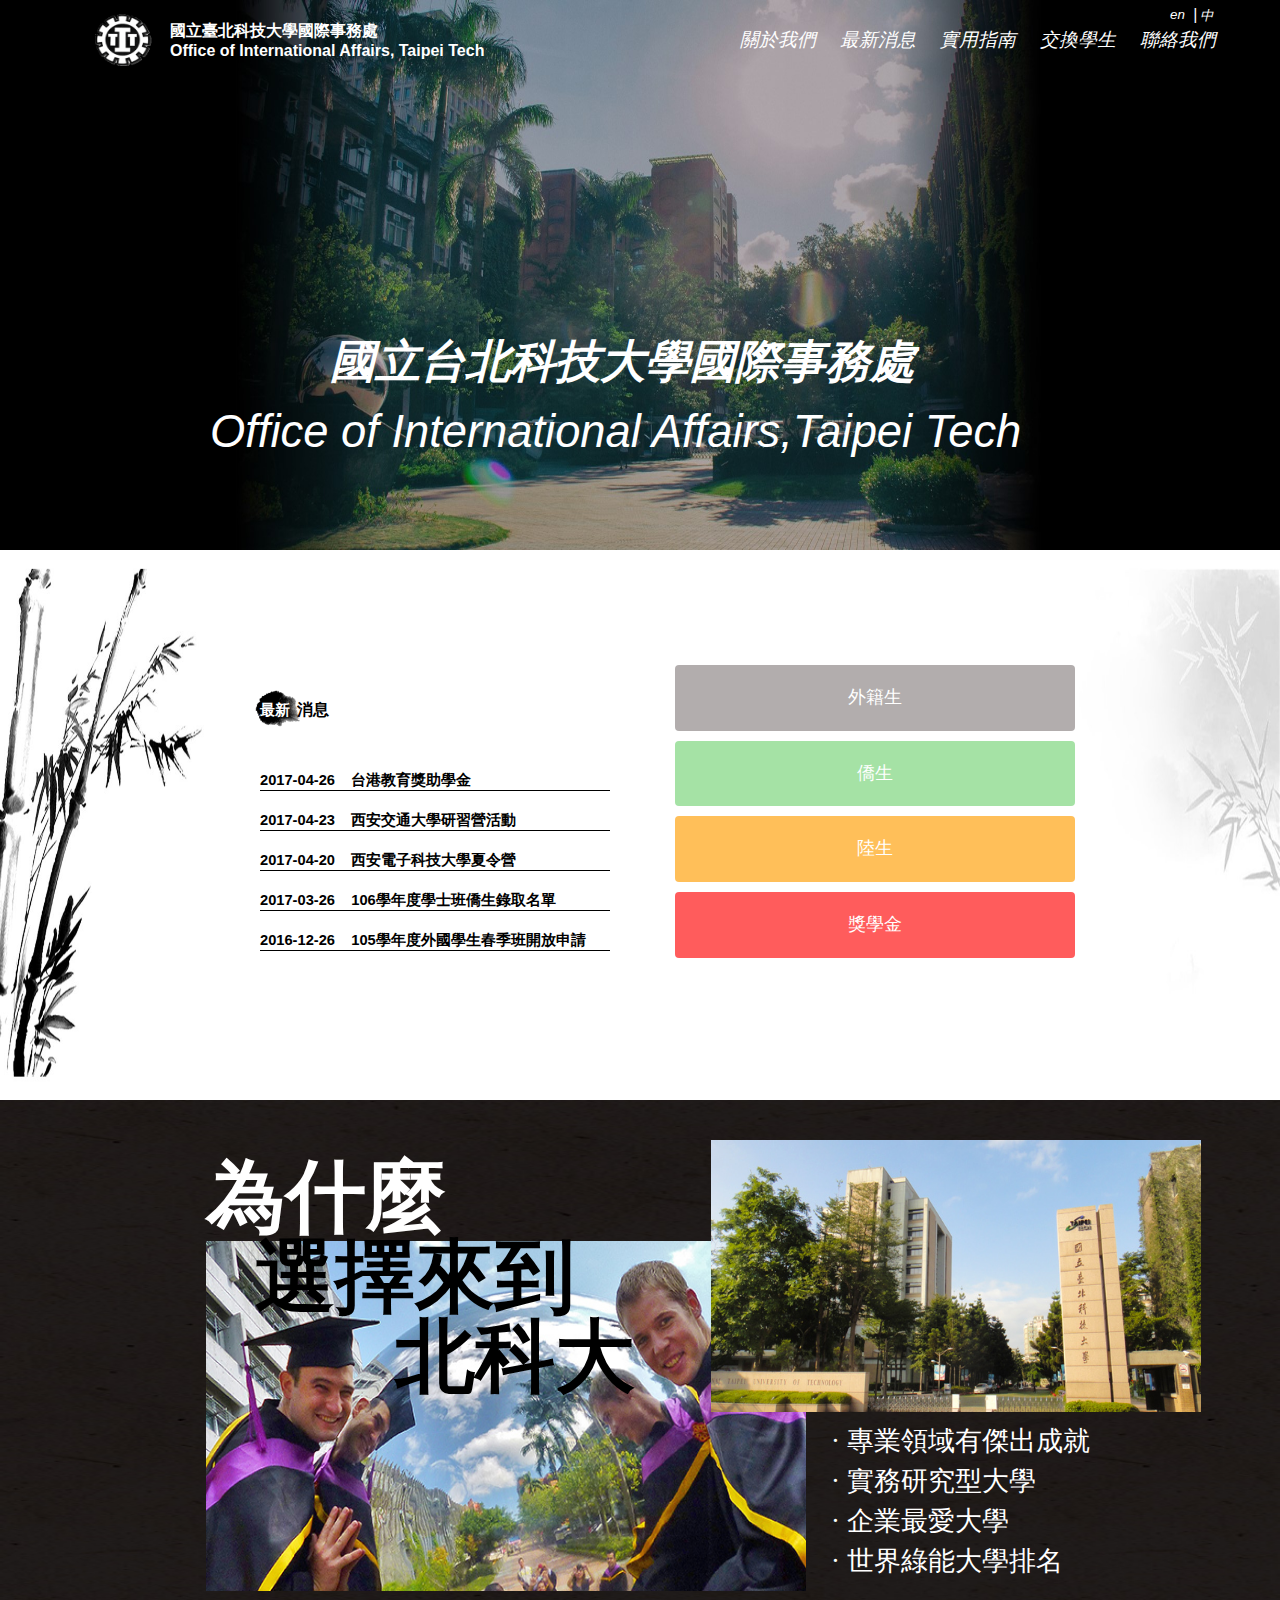
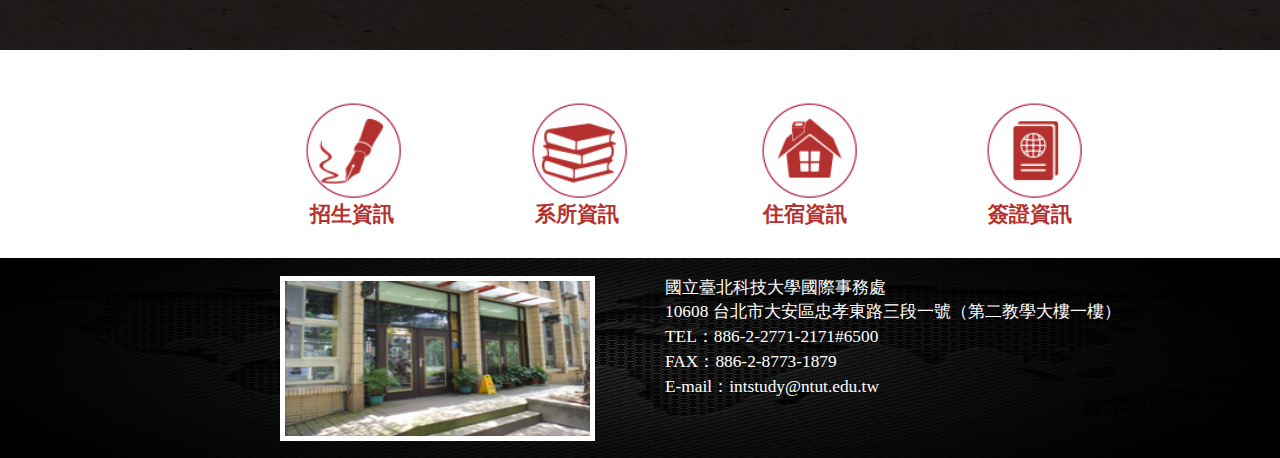
==== index.htm @ 2f743a65 "homepage  link changed" ====
<!DOCTYPE html>
<html>
  <head>
    <title>OIA</title>
    <meta charset="UTF-8">
    <meta name="viewport" content="width=device-width, initial-scale=1.0">
    <link rel="stylesheet" href="css/style.css" >
    <link rel="stylesheet" href="https://maxcdn.bootstrapcdn.com/bootstrap/3.3.7/css/bootstrap.min.css">
    <script type="text/javascript" src="js/indexjs.js"></script>
  </head>
  <body>

    <div >
        <ul id="indexSlides_1">
          <div class="container">
          <a href="https://tsejunzhen.github.io/Project_OIA/index.htm" class="logo"></a>

            <a href="https://tsejunzhen.github.io/Project_OIA/index.htm">
            <div class="logo_world_ch">國立臺北科技大學國際事務處</div>
            </a>
            <a href="https://tsejunzhen.github.io/Project_OIA/index.htm">
            <div class="logo_world_en">Office of International Affairs, Taipei Tech</div>
            </a>
            <a href="https://tsejunzhen.github.io/Project_OIA/index_en.htm">
            <div class="language_en">en</div>
            </a>
            <p class ="language_line" >|</p>
            <a href="https://tsejunzhen.github.io/Project_OIA/index.htm">
            <div class="language_ch">中</div>
            </a>
            <a href="https://tsejunzhen.github.io/Project_OIA/about.htm">
            <div class="world_about">關於我們</div>
            </a>
            <a href="https://tsejunzhen.github.io/Project_OIA/news.htm">
          <div class="world_new">最新消息</div>
        </a>
        <a href="https://tsejunzhen.github.io/Project_OIA/guide.htm">
          <div class="world_guide">實用指南</div>
        </a>
        <a href="https://tsejunzhen.github.io/Project_OIA/exchange.htm">
          <div class="world_axchange">交換學生</div>
        </a>
        <a href="https://tsejunzhen.github.io/Project_OIA/contact.htm">
          <div class="world_contact">聯絡我們</div>
        </a>
        <a href="https://tsejunzhen.github.io/Project_OIA/index.htm">
          <div class="world_main_ch">國立台北科技大學國際事務處</div>
        </a>
        <a href="https://tsejunzhen.github.io/Project_OIA/index.htm">
          <div class="world_main_en">Office of International Affairs,Taipei Tech</div>
        </a>
        </ul>
    </div>
    <div id="indexSlides_2">
      <div class="container">
      <a href="https://tsejunzhen.github.io/Project_OIA/index.htm" >
        <div class="icon_new"></div>
      </a>
      <a href="https://tsejunzhen.github.io/Project_OIA/news.htm" >
        <div class="new_1">最新</div>
      </a>
      <a href="https://tsejunzhen.github.io/Project_OIA/news.htm" >
        <div class="new_2">消息</div>
      </a>
    </a>
    <a href="https://tsejunzhen.github.io/Project_OIA/index.htm" >
      <div class="date_1">2017-04-26 &nbsp;&nbsp;&nbsp;台港教育獎助學金</div>
    </a>
    <div class="hr_1"></div>
    <a href="https://tsejunzhen.github.io/Project_OIA/index.htm" >
      <div class="date_2">2017-04-23 &nbsp;&nbsp;&nbsp;西安交通大學研習營活動</div>
    </a>
      <div class="hr_2"></div>
    <a href="https://tsejunzhen.github.io/Project_OIA/index.htm" >
      <div class="date_3">2017-04-20 &nbsp;&nbsp;&nbsp;西安電子科技大學夏令營</div>
    </a>
      <div class="hr_3"></div>
    <a href="https://tsejunzhen.github.io/Project_OIA/index.htm" >
      <div class="date_4">2017-03-26 &nbsp;&nbsp;&nbsp;106學年度學士班僑生錄取名單</div>
    </a>
      <div class="hr_4"></div>
    <a href="https://tsejunzhen.github.io/Project_OIA/index.htm" >
      <div class="date_5">2016-12-26 &nbsp;&nbsp;&nbsp;105學年度外國學生春季班開放申請</div>
    </a>
      <div class="hr_5"></div>
      <div class="container_panel">
      <div class="panel_group">
      <button class="panel-heading_1" id="button_1"><span><a href="https://tsejunzhen.github.io/Project_OIA/IS.htm" style="text-decoration: none" ><font color="white">外籍生</a></span></button>
      <div id="wrapper_1" class="open_1">
      <ul id="list_1">
      <a href="https://tsejunzhen.github.io/Project_OIA/index.htm" class="panel_body">·招生時間</a><br>
      <a href="https://tsejunzhen.github.io/Project_OIA/index.htm" class="panel_body">·外籍學生申請入學流程圖</a>
      </ul>
      </div>

      <button class="panel-heading_2" id="button_2"><span><a href="https://tsejunzhen.github.io/Project_OIA/OCS.htm" style="text-decoration: none"><font color="white">僑生</a></span></button>
      <div id="wrapper_2" class="open_2">
      <ul id="list_2">
      <a href="https://tsejunzhen.github.io/Project_OIA/index.htm" class="panel_body">·單獨招生</a><br>
      <a href="https://tsejunzhen.github.io/Project_OIA/index.htm" class="panel_body">·流程圖海外聯招</a><br>
      <a href="https://tsejunzhen.github.io/Project_OIA/index.htm" class="panel_body">·流程圖本校僑生文宣</a><br>
      <a href="https://tsejunzhen.github.io/Project_OIA/index.htm" class="panel_body">·抵臺前必讀重要資訊</a>
    </ul>
      </div>

      <button class="panel-heading_3" id="button_3"><span><a href="https://tsejunzhen.github.io/Project_OIA/MCS.htm" style="text-decoration: none"><font color="white">陸生</a></span></button>
        <div id="wrapper_3" class="open_3">
            <ul id="list_3">
      <a href="https://tsejunzhen.github.io/Project_OIA/index.htm" class="panel_body">·大陸地區學生身分申請就讀</a><br>
      <a href="https://tsejunzhen.github.io/Project_OIA/index.htm" class="panel_body">·臺北科大碩博士課程</a>
  </ul>
      </div>

      <button class="panel-heading_4" id="button_4"><span><a href="https://tsejunzhen.github.io/Project_OIA/scholaships.htm" style="text-decoration: none"><font color="white">獎學金</a></span></button>
  <div id="wrapper_4" class="open_4">
        <ul id="list_4">
      <a href="https://tsejunzhen.github.io/Project_OIA/index.htm" class="panel_body">·外籍生獎學金</a><br>
      <a href="https://tsejunzhen.github.io/Project_OIA/index.htm" class="panel_body">·僑生(含港澳生)獎學金</a><br>
      <a href="https://tsejunzhen.github.io/Project_OIA/index.htm" class="panel_body">·陸生獎學金</a><br>
      <a href="https://tsejunzhen.github.io/Project_OIA/index.htm" class="panel_body">·其他獎學金</a>
  </ul>
      </div>

  </div><!--panelgroup-->
</div><!--container_panel-->
    </div><!--container-->
  </div><!--indexSlides_2-->
  <div id="indexSlides_3">
    <div class="container">
    <div class="picture_1"></div>
    <div class="picture_2"></div>
    <p class ="label_1" >為什麼</p><br>
    <p class ="label_2" >選擇來到</p><br>
    <p class ="label_3">北科大</p><br>
    <p class ="sublabel_1" >· 專業領域有傑出成就</p><br>
    <p class ="sublabel_2" >· 實務研究型大學</p><br>
    <p class ="sublabel_3" >· 企業最愛大學</p><br>
    <p class ="sublabel_4" >· 世界綠能大學排名</p><br>
  </div><!--container-->
    </div>
    <div id="indexSlides_4">
      <div class="container">
        <a href="https://tsejunzhen.github.io/Project_OIA/index.htm" >
            <div class="icon_bg2"></div>
            <div class="icon_label_2">系所資訊</div>
        </a>
        <a href="https://tsejunzhen.github.io/Project_OIA/index.htm" >
            <div class="icon_bg3"></div>
            <div class="icon_label_3">住宿資訊</div>
        </a>
        <a href="https://tsejunzhen.github.io/Project_OIA/index.htm" >
          <div class="icon_bg4"></div>
          <div class="icon_label_4">簽證資訊</div>
        </a>
        <a href="https://tsejunzhen.github.io/Project_OIA/index.htm" >
          <div class="icon_bg1"></div>
          <div class="icon_label_1">招生資訊</div>
        </a>
  </div>
    </div>
    <footer id="foother_slides">
      <div class="container">
      <div class="footer_map"></div>
      <div class="footer_bg_white"></div>
      <p class ="footer_label" >國立臺北科技大學國際事務處<br>
                               10608 台北市大安區忠孝東路三段一號（第二教學大樓一樓）<br>
                               TEL：886-2-2771-2171#6500<br>
                               FAX：886-2-8773-1879<br>
                               E-mail：intstudy@ntut.edu.tw
      </p>
      </div>
    </footer>
    <script src='https://cdnjs.cloudflare.com/ajax/libs/jquery/2.1.3/jquery.min.js'></script>

        <script src="js/indexjs.js"></script>

  </body>
</html>
---- css/style.css ----
.container{
    max-width: 1280px;
    max-height: 600px;
    width:100%;
  	margin: 0 auto;
}

#indexSlides_1{
  margin: 0 auto;
  background-image: url("../image/home_cover.jpg");
  opacity: 1;
  width: 100%;
  height: 550px;
  background-size: 100% 550px;
  background-repeat:no-repeat;
}
.logo{
  background-image: url("../image/logo.gif");
  position:absolute;
  margin-left: 0px;
  margin-top: 10px;
  width: 70px;
  height: 70px;
  background-size: 65px 60px;
  background-repeat: no-repeat;
}
.logo_world_ch{
  color:white;
  position:absolute;
  font-weight: bold;
  font-size: 12pt;
  margin-left: 80px;
  margin-top: 20px;
}
.logo_world_en{
  color:white;
  position:absolute;
  font-weight: bold;
  font-size: 12pt;
  margin-left: 80px;
  margin-top: 40px;
}
.language_en{
  color:white;
  font-style: italic;
  font-size: 10pt;
  position:absolute;
  margin-left: 1080px;
  margin-top: 5px;
}
.language_line{
  color:white;
  font-style: italic;
  font-size: 12pt;
  position:absolute;
  margin-left: 1103px;
  margin-top: 4px;
}
.language_ch{
  color:white;
  font-style: italic;
  font-size: 10pt;
  position:absolute;
  margin-left: 1110px;
  margin-top: 6px;
}
.world_about{
  color:white;
  font-style: italic;
  font-size: 14pt;
  position:absolute;
  margin-left: 650px;
  margin-top: 27px;
}
.world_new{
  color:white;
  font-style: italic;
  font-size: 14pt;
  position:absolute;
  margin-left: 750px;
  margin-top: 27px;
}
.world_guide{
  color:white;
  font-style: italic;
  font-size: 14pt;
  position:absolute;
  margin-left: 850px;
  margin-top: 27px;
}
.world_axchange{
  color:white;
  font-style: italic;
  font-size: 14pt;
  position:absolute;
  margin-left: 950px;
  margin-top: 27px;
}
.world_contact{
  color:white;
  font-style: italic;
  font-size: 14pt;
  position:absolute;
  margin-left: 1050px;
  margin-top: 27px;
}
.world_main_ch{
  color:white;
  font-weight: bold;
  font-style: italic;
  position:absolute;
  font-size: 34pt;
  margin-left: 240px;
  margin-top: 330px;
}
.world_main_en{
  color:white;
  font-style: italic;
  position:absolute;
  font-size: 34pt;
  margin-left: 120px;
  margin-top: 400px;
}
#indexSlides_2{
  margin: 0 auto;
  background-image: url("../image/home_bg1.jpg");
  width: 100%;
  height: 550px;
  background-size: 100% 550px;
  background-repeat:no-repeat;
}
.icon_new{
  position:absolute;
  margin-left: 185px;
  margin-top: 140px;
  background-image: url("../image/home_dot.png");
  width: 45px;
  height: 37px;
  background-size: 45px 37px;
}
.new_1{
  position:absolute;
  font-weight:bold;
  margin-left: 190px;
  margin-top: 150px;
  font-size: 11pt;
  color: white;
}
.new_2{
  position:absolute;
  font-weight:bold;
  margin-left: 227px;
  margin-top: 149px;
  font-size: 12pt;
  color: black;
}
.date_1{
  position:absolute;
  font-weight:bold;
  margin-left: 190px;
  margin-top: 220px;
  font-size: 11pt;
  color: black;
}
.date_2{
  position:absolute;
  font-weight:bold;
  margin-left: 190px;
  margin-top: 260px;
  font-size: 11pt;
  color: black;
}
.date_3{
  position:absolute;
  font-weight:bold;
  margin-left: 190px;
  margin-top: 300px;
  font-size: 11pt;
  color: black;
}
.date_4{
  position:absolute;
  font-weight:bold;
  margin-left: 190px;
  margin-top: 340px;
  font-size: 11pt;
  color: black;
}
.date_5{
  position:absolute;
  font-weight:bold;
  margin-left: 190px;
  margin-top:380px;
  font-size: 11pt;
  color: black;
}
.hr_1 {
  position:absolute;
  margin-left: 190px;
  margin-top: 240px;
  width: 350px;
  height: 1px;
  z-index: 2;
  background-color: black;
  opacity: 1.0;
}
.hr_2 {
  position:absolute;
  margin-left: 190px;
  margin-top: 280px;
  width: 350px;
  height: 1px;
  z-index: 2;
  background-color: black;
  opacity: 1.0;
}
.hr_3 {
  position:absolute;
  margin-left: 190px;
  margin-top: 320px;
  width: 350px;
  height: 1px;
  z-index: 2;
  background-color: black;
  opacity: 1.0;
}
.hr_4 {
  position:absolute;
  margin-left: 190px;
  margin-top: 360px;
  width: 350px;
  height: 1px;
  z-index: 2;
  background-color: black;
  opacity: 1.0;
}
.hr_5 {
  position:absolute;
  margin-left: 190px;
  margin-top: 400px;
  width: 350px;
  height: 1px;
  z-index: 2;
  background-color: black;
  opacity: 1.0;
}
.container_panel{
  position:absolute;
  margin-left: 600px;
  margin-top: 110px;
  width: 400px;
  height: 370px;
}
.panel_body{
  font-style: italic;
  margin-left: -30px;
  color: black;
  font-size: 10pt;
}
.panel-heading_1{
  border-radius: 4px;
  background-color:#b2adad;
  border: none;
  color: #FFFFFF;
  text-align: center;
  font-size: 18px;
  padding: 20px;
  width: 400px;
  transition: all 0.5s;
  cursor: pointer;
  margin: 5px;
}

.panel-heading_2{
  border-radius: 4px;
  background-color:#a5e2a5 ;
  border: none;
  color: #FFFFFF;
  text-align: center;
  font-size: 18px;
  padding: 20px;
  width: 400px;
  transition: all 0.5s;
  cursor: pointer;
  margin: 5px;
}
.panel-heading_3{
  border-radius: 4px;
  background-color:rgba(255, 156, 0, 0.65);
  border: none;
  color: #FFFFFF;
  text-align: center;
  font-size: 18px;
  padding: 20px;
  width: 400px;
  transition: all 0.5s;
  cursor: pointer;
  margin: 5px;
}
.panel-heading_4{
  border-radius: 4px;
  background-color:rgba(255, 0, 0, 0.64);
  border: none;
  color: #FFFFFF;
  text-align: center;
  font-size: 18px;
  padding: 20px;
  width: 400px;
  transition: all 0.5s;
  cursor: pointer;
  margin: 5px;
}
.panel-heading_1, .panel-heading_2, .panel-heading_3, .panel-heading_4, .panel-heading_5{
  border-bottom:10;
}
.panel-heading_1 span, .panel-heading_2 span, .panel-heading_3 span, .panel-heading_4 span, .panel-heading_5 span {
  cursor: pointer;
  display: inline-block;
  position: relative;
  transition: 0.5s;
}

.panel-heading_1 span:after, .panel-heading_2 span:after, .panel-heading_3 span:after, .panel-heading_4 span:after, .panel-heading_5 span:after {
  content: '\00bb';
  position: absolute;
  opacity: 0;
  top: 0;
  right: -20px;
  transition: 1.5s;
}
.panel-heading_1:hover span, .panel-heading_2:hover span, .panel-heading_3:hover span, .panel-heading_4:hover span, .panel-heading_5:hover span {
  padding-right: 105px;
}
#wrapper_1, #wrapper_2, #wrapper_3, #wrapper_4 {
  overflow: hidden;
  transition: height 1500ms;
}
.clear_line{
  font-weight: bold;
  font-style: italic;
}
#indexSlides_3{
  margin: 0 auto;
  background-image: url("../image/home_bg2.jpg");
  width: 100%;
  height: 550px;
  background-size: 100% 550px;
  background-repeat:no-repeat;
}
.label_1{
  color:white;
  position:absolute;
  font-weight: bold;
  font-size: 60pt;
  margin-left: 136px;
  margin-top: 40px;
  font-family:DFKai-sb;
}
.label_2{
  z-index:4;
  color:black;
  position:absolute;
  font-weight: bold;
  font-size: 60pt;
  margin-left: 185px;
  margin-top: 100px;
  font-family:DFKai-sb;
}
.label_3{
  z-index:4;
  color:black;
  position:absolute;
  font-weight: bold;
  font-size: 60pt;
  margin-left: 325px;
  margin-top: 160px;
  font-family:DFKai-sb;
}
.picture_1{
  position: absolute;
  background-image: url("../image/home_pic1.jpg");
  margin-left: 136px;
  margin-top: 141px;
  width: 600px;
  height: 350px;
  background-size: 600px 350px;
  background-repeat:no-repeat;
}
.picture_2{
  position: absolute;
  background-image: url("../image/home_pic2.jpg");
  z-index:1;
  margin-left: 641px;
  margin-top: 40px;
  width: 490px;
  height: 272px;
  background-size: 490px 272px;
  background-repeat:no-repeat;
}

.sublabel_1{
  color:white;
  position:absolute;
  font-size: 20pt;
  margin-left: 761px;
  margin-top: 262px;
  font-family:DFKai-sb;
}
.sublabel_2{
  color:white;
  position:absolute;
  font-size: 20pt;
  margin-left: 761px;
  margin-top: 282px;
  font-family:DFKai-sb;
}
.sublabel_3{
  color:white;
  position:absolute;
  font-size: 20pt;
  margin-left: 761px;
  margin-top: 302px;
  font-family:DFKai-sb;
}
.sublabel_4{
  color:white;
  position:absolute;
  font-size: 20pt;
  margin-left: 761px;
  margin-top: 322px;
  font-family:DFKai-sb;
}
#indexSlides_4{
  margin: 0 auto;
  background-image: url("../image/home_bg3.png");
  width: 100%;
  height: 208px;
  background-size: 100% 208px;
  background-repeat:no-repeat;
}
.icon_label_1{
  color:rgb(180, 48, 46);
  font-weight: bold;
  position:absolute;
  font-size: 16pt;
  margin-left: 240px;
  margin-top: 149px;
  font-family:DFKai-sb;
}
.icon_label_2{
  color:rgb(180, 48, 46);
  font-weight: bold;
  position:absolute;
  font-size: 16pt;
  margin-left: 465px;
  margin-top: 149px;
  font-family:DFKai-sb;
}
.icon_label_3{
  color:rgb(180, 48, 46);
  font-weight: bold;
  position:absolute;
  font-size: 16pt;
  margin-left: 693px;
  margin-top: 149px;
  font-family:DFKai-sb;
}
.icon_label_4{
  color:rgb(180, 48, 46);
  font-weight: bold;
  position:absolute;
  font-size: 16pt;
  margin-left: 918px;
  margin-top: 149px;
  font-family:DFKai-sb;
}
.icon_bg1{
  position: absolute;
  background-image: url("../image/home_icon1.png");
  margin-left: 233px;
  margin-top: 50px;
  width: 100px;
  height: 100px;
  background-size: 100px 100px;
  background-repeat:no-repeat;
}
.icon_bg2{
  position: absolute;
  background-image: url("../image/home_icon2.png");
  margin-left: 459px;
  margin-top: 50px;
  width: 100px;
  height: 100px;
  background-size: 100px 100px;
  background-repeat:no-repeat;
}
.icon_bg3{
  position: absolute;
  background-image: url("../image/home_icon3.png");
  margin-left: 689px;
  margin-top: 50px;
  width: 100px;
  height: 100px;
  background-size: 100px 100px;
  background-repeat:no-repeat;
}
.icon_bg4{
  position: absolute;
  background-image: url("../image/home_icon4.png");
  margin-left: 914px;
  margin-top: 50px;
  width: 100px;
  height: 100px;
  background-size: 100px 100px;
  background-repeat:no-repeat;
}
#foother_slides{
  margin: 0 auto;
  background-image: url("../image/footer_bg.jpg");
  width: 100%;
  height: 200px;
  background-size: 100% 200px;
  background-repeat:no-repeat;
}
.footer_map{

  position: absolute;
  background-image: url("../image/footer_pic.jpg");
  margin-left: 215px;
  margin-top: 22.5px;
  z-index: 3;
  width: 305px;
  height: 155px;
  background-size: 305px 155px;
  background-repeat:no-repeat;
}
.footer_bg_white{
  position: absolute;
  background-image: url("../image/footer_pic2.png");
  margin-left: 210px;
  margin-top: 17.5px;
  width: 315px;
  height: 165px;
  background-size: 315px 165px;
  background-repeat:no-repeat;
}

.footer_label{
  color:white;
  position:absolute;
  font-size: 13pt;
  margin-left: 595px;
  margin-top: 17.5px;
  font-family:DFKai-sb;
}
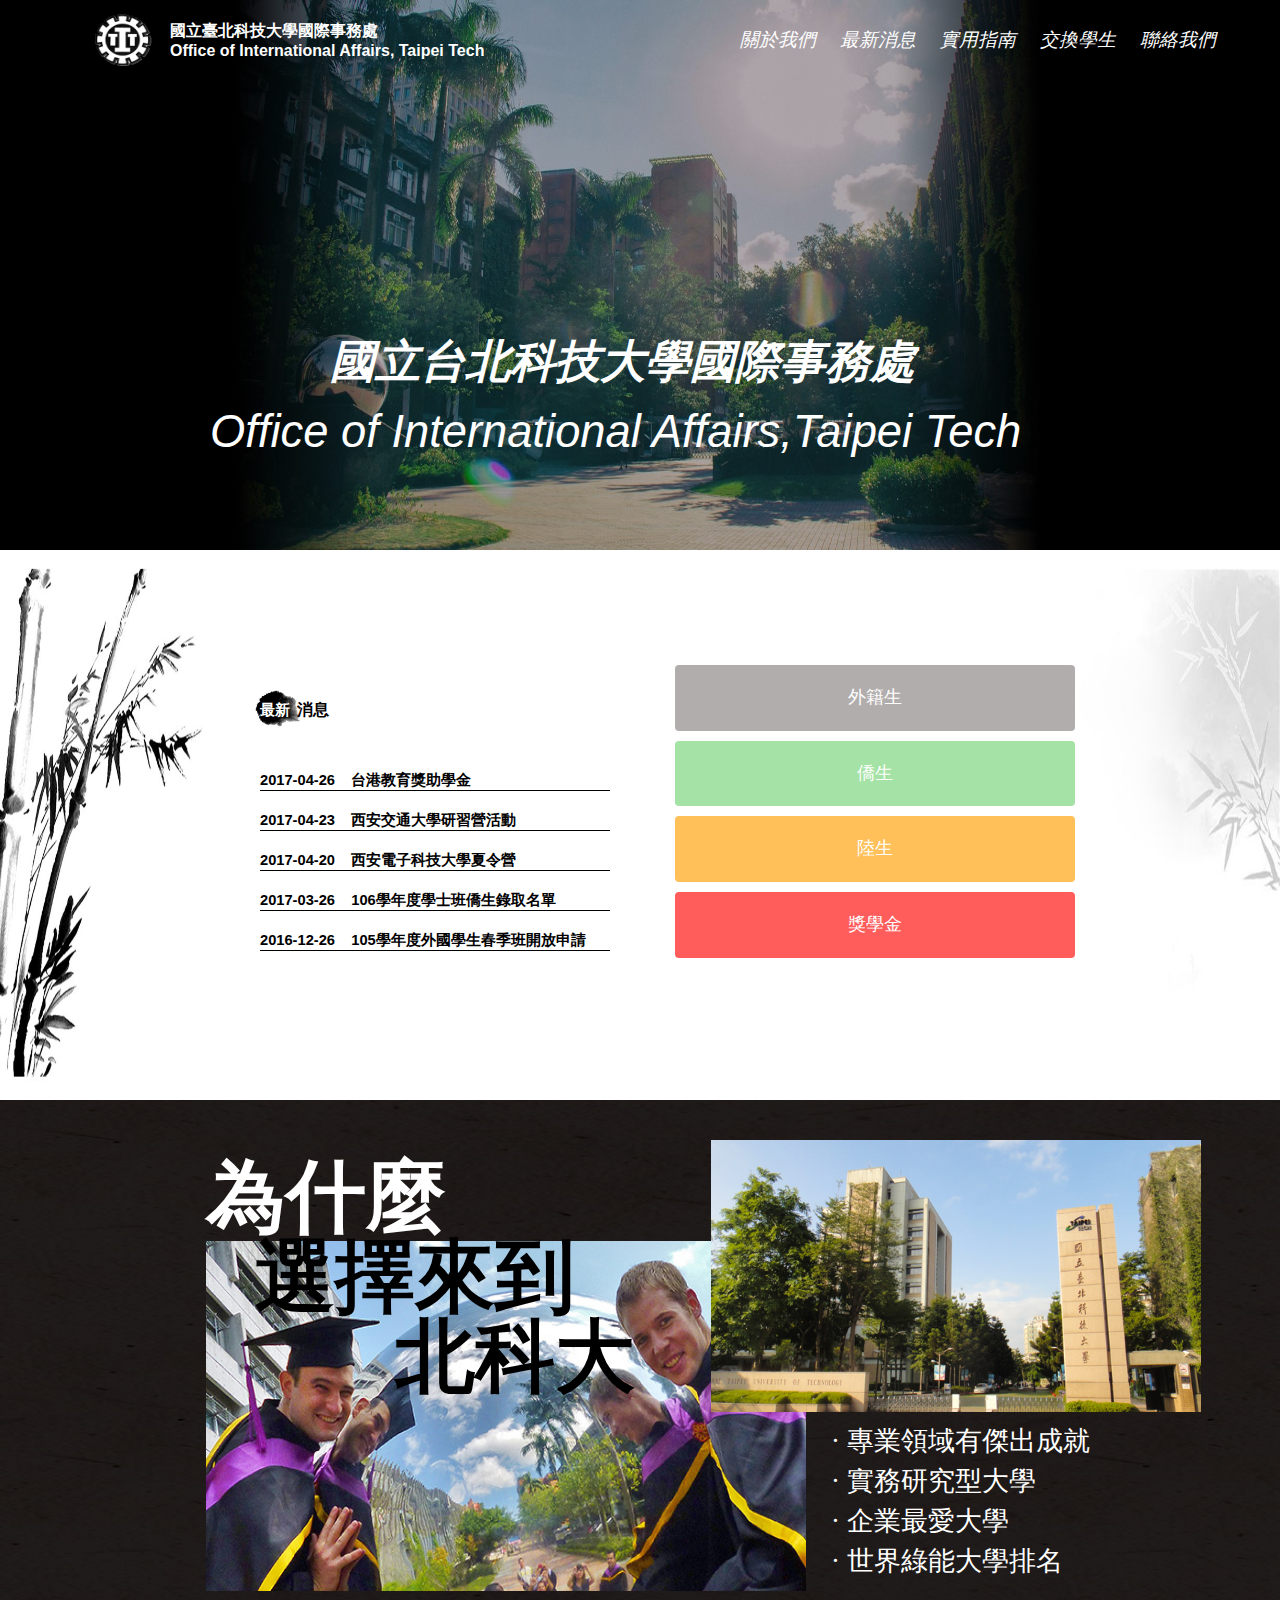
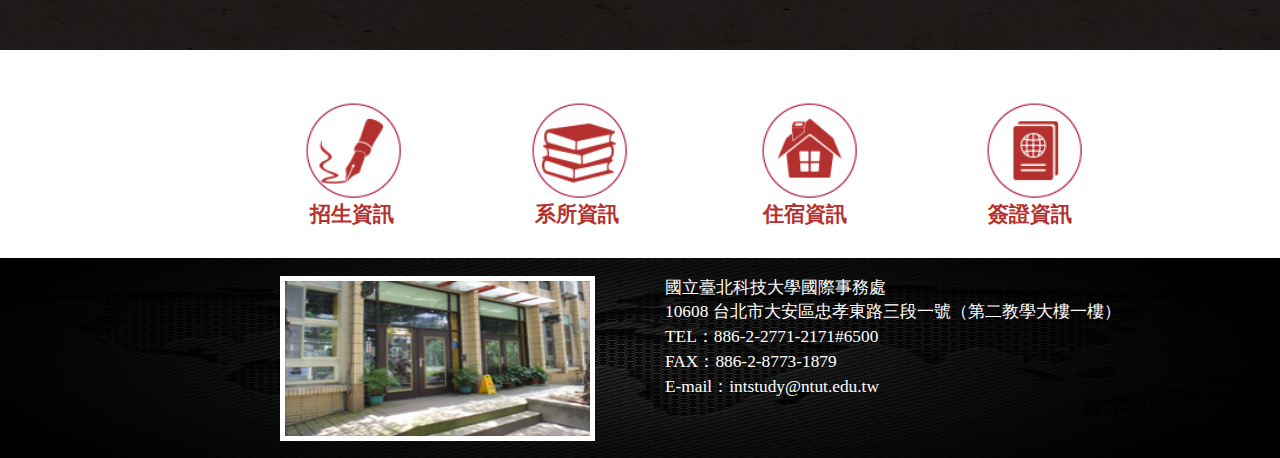
==== commit 8ee76259: "Merge remote-tracking branch 'origin/master'" ====
--- a/index.htm
+++ b/index.htm
@@ -10,114 +10,107 @@
   </head>
   <body>
 
-    <div >
+    <div > 
         <ul id="indexSlides_1">
           <div class="container">
-          <a href="https://tsejunzhen.github.io/Project_OIA/index.htm" class="logo"></a>
+          <a href="http://google.com" class="logo"></a>
 
-            <a href="https://tsejunzhen.github.io/Project_OIA/index.htm">
+            <a href="http://google.com">
             <div class="logo_world_ch">國立臺北科技大學國際事務處</div>
             </a>
-            <a href="https://tsejunzhen.github.io/Project_OIA/index.htm">
+            <a href="http://google.com">
             <div class="logo_world_en">Office of International Affairs, Taipei Tech</div>
             </a>
-            <a href="https://tsejunzhen.github.io/Project_OIA/index_en.htm">
-            <div class="language_en">en</div>
-            </a>
-            <p class ="language_line" >|</p>
-            <a href="https://tsejunzhen.github.io/Project_OIA/index.htm">
-            <div class="language_ch">中</div>
-            </a>
-            <a href="https://tsejunzhen.github.io/Project_OIA/about.htm">
+            <a href="http://google.com">
             <div class="world_about">關於我們</div>
             </a>
             <a href="https://tsejunzhen.github.io/Project_OIA/news.htm">
           <div class="world_new">最新消息</div>
         </a>
-        <a href="https://tsejunzhen.github.io/Project_OIA/guide.htm">
+        <a href="http://google.com">
           <div class="world_guide">實用指南</div>
         </a>
-        <a href="https://tsejunzhen.github.io/Project_OIA/exchange.htm">
+        <a href="http://google.com">
           <div class="world_axchange">交換學生</div>
         </a>
-        <a href="https://tsejunzhen.github.io/Project_OIA/contact.htm">
+        <a href="http://google.com">
           <div class="world_contact">聯絡我們</div>
         </a>
-        <a href="https://tsejunzhen.github.io/Project_OIA/index.htm">
+        <a href="http://google.com">
           <div class="world_main_ch">國立台北科技大學國際事務處</div>
         </a>
-        <a href="https://tsejunzhen.github.io/Project_OIA/index.htm">
+        <a href="http://google.com">
           <div class="world_main_en">Office of International Affairs,Taipei Tech</div>
         </a>
         </ul>
     </div>
     <div id="indexSlides_2">
       <div class="container">
-      <a href="https://tsejunzhen.github.io/Project_OIA/index.htm" >
+      <a href="http://google.com" >
         <div class="icon_new"></div>
       </a>
-      <a href="https://tsejunzhen.github.io/Project_OIA/news.htm" >
+      <a href="http://google.com" >
         <div class="new_1">最新</div>
       </a>
-      <a href="https://tsejunzhen.github.io/Project_OIA/news.htm" >
+      <a href="http://google.com" >
         <div class="new_2">消息</div>
       </a>
     </a>
-    <a href="https://tsejunzhen.github.io/Project_OIA/index.htm" >
+    <a href="http://google.com" >
       <div class="date_1">2017-04-26 &nbsp;&nbsp;&nbsp;台港教育獎助學金</div>
     </a>
     <div class="hr_1"></div>
-    <a href="https://tsejunzhen.github.io/Project_OIA/index.htm" >
+    <a href="http://google.com" >
       <div class="date_2">2017-04-23 &nbsp;&nbsp;&nbsp;西安交通大學研習營活動</div>
     </a>
       <div class="hr_2"></div>
-    <a href="https://tsejunzhen.github.io/Project_OIA/index.htm" >
+    <a href="http://google.com" >
       <div class="date_3">2017-04-20 &nbsp;&nbsp;&nbsp;西安電子科技大學夏令營</div>
     </a>
       <div class="hr_3"></div>
-    <a href="https://tsejunzhen.github.io/Project_OIA/index.htm" >
+    <a href="http://google.com" >
       <div class="date_4">2017-03-26 &nbsp;&nbsp;&nbsp;106學年度學士班僑生錄取名單</div>
     </a>
       <div class="hr_4"></div>
-    <a href="https://tsejunzhen.github.io/Project_OIA/index.htm" >
+    <a href="http://google.com" >
       <div class="date_5">2016-12-26 &nbsp;&nbsp;&nbsp;105學年度外國學生春季班開放申請</div>
     </a>
       <div class="hr_5"></div>
       <div class="container_panel">
       <div class="panel_group">
-      <button class="panel-heading_1" id="button_1"><span><a href="https://tsejunzhen.github.io/Project_OIA/IS.htm" style="text-decoration: none" ><font color="white">外籍生</a></span></button>
+      <button class="panel-heading_1" id="button_1"><span><a href="http://www.computerhope.com" style="text-decoration: none" ><font color="white">外籍生</a></span></button>
       <div id="wrapper_1" class="open_1">
       <ul id="list_1">
-      <a href="https://tsejunzhen.github.io/Project_OIA/index.htm" class="panel_body">·招生時間</a><br>
-      <a href="https://tsejunzhen.github.io/Project_OIA/index.htm" class="panel_body">·外籍學生申請入學流程圖</a>
+      <a href="http://google.com" class="panel_body">·招生時間</a><br>
+      <a href="http://google.com" class="panel_body">·外籍學生申請入學流程圖</a>
       </ul>
       </div>
 
-      <button class="panel-heading_2" id="button_2"><span><a href="https://tsejunzhen.github.io/Project_OIA/OCS.htm" style="text-decoration: none"><font color="white">僑生</a></span></button>
+      <button class="panel-heading_2" id="button_2"><span><a href="http://www.computerhope.com" style="text-decoration: none"><font color="white">僑生</a></span></button>
       <div id="wrapper_2" class="open_2">
       <ul id="list_2">
-      <a href="https://tsejunzhen.github.io/Project_OIA/index.htm" class="panel_body">·單獨招生</a><br>
-      <a href="https://tsejunzhen.github.io/Project_OIA/index.htm" class="panel_body">·流程圖海外聯招</a><br>
-      <a href="https://tsejunzhen.github.io/Project_OIA/index.htm" class="panel_body">·流程圖本校僑生文宣</a><br>
-      <a href="https://tsejunzhen.github.io/Project_OIA/index.htm" class="panel_body">·抵臺前必讀重要資訊</a>
+      <a href="http://google.com" class="panel_body">·單獨招生</a><br>
+      <a href="http://google.com" class="panel_body">·流程圖海外聯招</a><br>
+      <a href="http://google.com" class="panel_body">·流程圖本校僑生文宣</a><br>
+      <a href="http://google.com" class="panel_body">·抵臺前必讀重要資訊</a>
     </ul>
       </div>
 
-      <button class="panel-heading_3" id="button_3"><span><a href="https://tsejunzhen.github.io/Project_OIA/MCS.htm" style="text-decoration: none"><font color="white">陸生</a></span></button>
+      <button class="panel-heading_3" id="button_3"><span><a href="http://www.computerhope.com" style="text-decoration: none"><font color="white">陸生</a></span></button>
         <div id="wrapper_3" class="open_3">
             <ul id="list_3">
-      <a href="https://tsejunzhen.github.io/Project_OIA/index.htm" class="panel_body">·大陸地區學生身分申請就讀</a><br>
-      <a href="https://tsejunzhen.github.io/Project_OIA/index.htm" class="panel_body">·臺北科大碩博士課程</a>
+      <a href="http://google.com" class="panel_body">·大陸地區學生身分申請就讀</a><br>
+      <a href="http://google.com" class="panel_body">·臺北科大碩博士課程</a>
   </ul>
       </div>
 
-      <button class="panel-heading_4" id="button_4"><span><a href="https://tsejunzhen.github.io/Project_OIA/scholaships.htm" style="text-decoration: none"><font color="white">獎學金</a></span></button>
+      <button class="panel-heading_4" id="button_4"><span><a href="http://www.computerhope.com" style="text-decoration: none"><font color="white">獎學金</a></span></button>
   <div id="wrapper_4" class="open_4">
         <ul id="list_4">
-      <a href="https://tsejunzhen.github.io/Project_OIA/index.htm" class="panel_body">·外籍生獎學金</a><br>
-      <a href="https://tsejunzhen.github.io/Project_OIA/index.htm" class="panel_body">·僑生(含港澳生)獎學金</a><br>
-      <a href="https://tsejunzhen.github.io/Project_OIA/index.htm" class="panel_body">·陸生獎學金</a><br>
-      <a href="https://tsejunzhen.github.io/Project_OIA/index.htm" class="panel_body">·其他獎學金</a>
+      <a href="http://google.com" class="panel_body">·外籍生獎學金</a><br>
+      <a href="http://google.com" class="panel_body">·僑生(含港澳生)獎學金</a><br>
+      <a href="http://google.com" class="panel_body">·陸生獎學金</a><br>
+      <a href="http://google.com" class="panel_body">·其他獎學金</a>
   </ul>
       </div>
 
@@ -140,19 +133,19 @@
     </div>
     <div id="indexSlides_4">
       <div class="container">
-        <a href="https://tsejunzhen.github.io/Project_OIA/index.htm" >
+        <a href="http://google.com" >
             <div class="icon_bg2"></div>
             <div class="icon_label_2">系所資訊</div>
         </a>
-        <a href="https://tsejunzhen.github.io/Project_OIA/index.htm" >
+        <a href="http://google.com" >
             <div class="icon_bg3"></div>
             <div class="icon_label_3">住宿資訊</div>
         </a>
-        <a href="https://tsejunzhen.github.io/Project_OIA/index.htm" >
+        <a href="http://google.com" >
           <div class="icon_bg4"></div>
           <div class="icon_label_4">簽證資訊</div>
         </a>
-        <a href="https://tsejunzhen.github.io/Project_OIA/index.htm" >
+        <a href="http://google.com" >
           <div class="icon_bg1"></div>
           <div class="icon_label_1">招生資訊</div>
         </a>
--- a/css/style.css
+++ b/css/style.css
@@ -3,7 +3,7 @@
     max-height: 600px;
     width:100%;
   	margin: 0 auto;
-}
+} 
 
 #indexSlides_1{
   margin: 0 auto;
@@ -39,30 +39,6 @@
   font-size: 12pt;
   margin-left: 80px;
   margin-top: 40px;
-}
-.language_en{
-  color:white;
-  font-style: italic;
-  font-size: 10pt;
-  position:absolute;
-  margin-left: 1080px;
-  margin-top: 5px;
-}
-.language_line{
-  color:white;
-  font-style: italic;
-  font-size: 12pt;
-  position:absolute;
-  margin-left: 1103px;
-  margin-top: 4px;
-}
-.language_ch{
-  color:white;
-  font-style: italic;
-  font-size: 10pt;
-  position:absolute;
-  margin-left: 1110px;
-  margin-top: 6px;
 }
 .world_about{
   color:white;
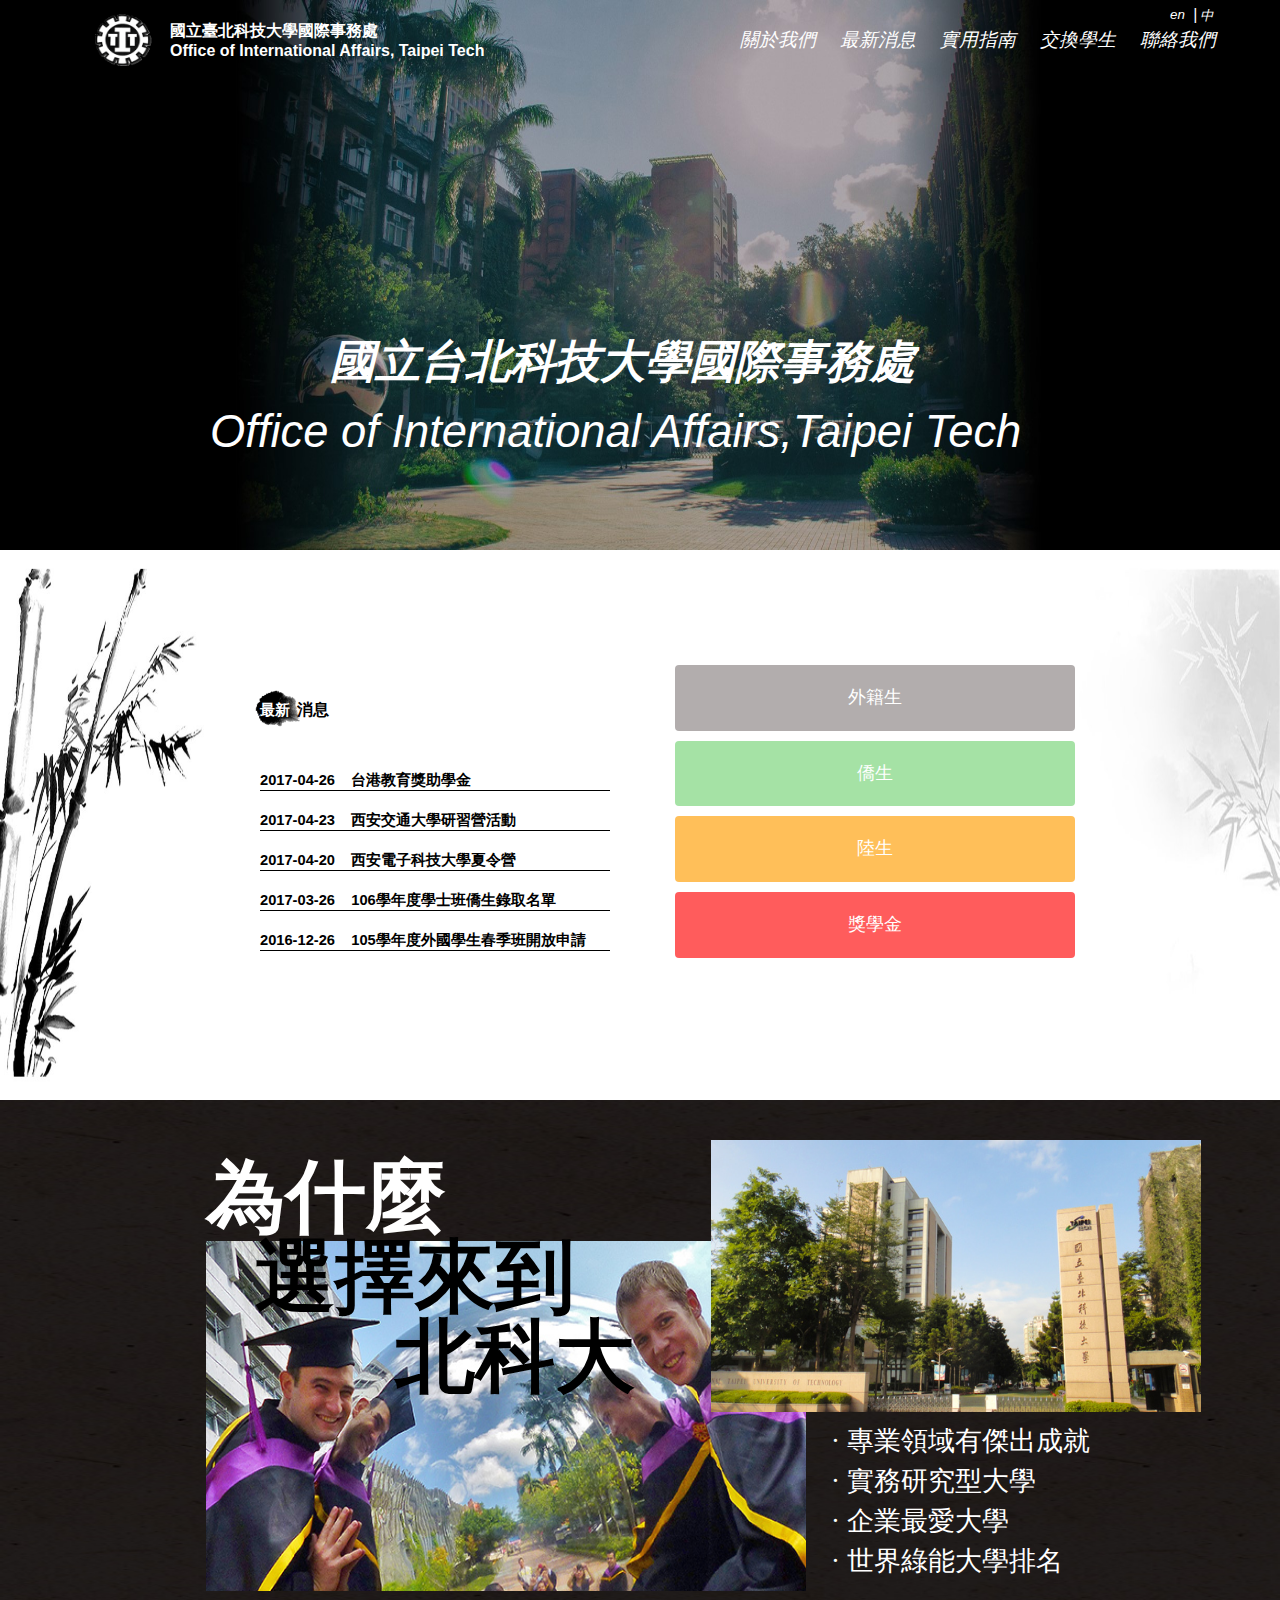
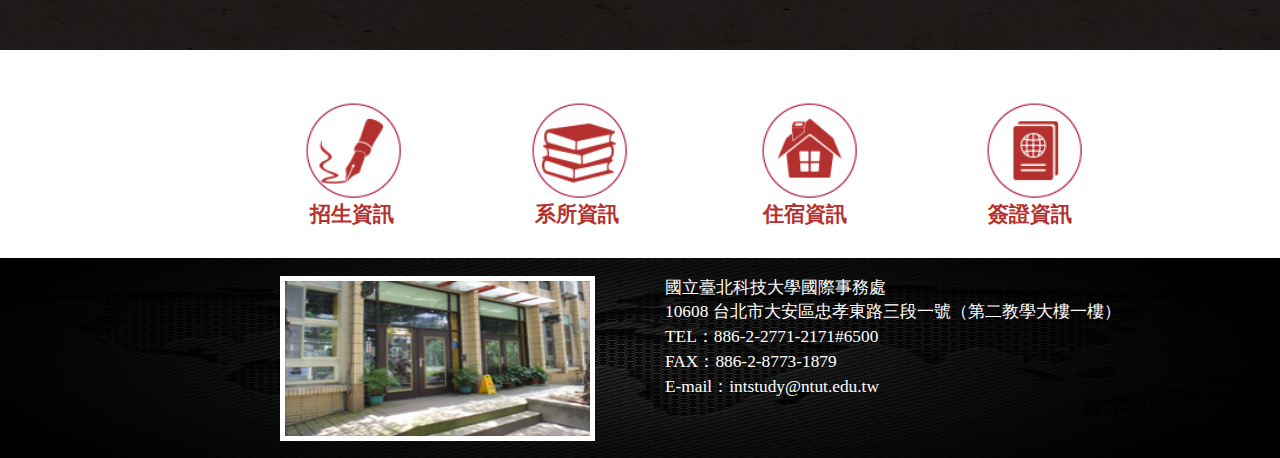
==== commit 14f819d4: "fuck again" ====
--- a/index.htm
+++ b/index.htm
@@ -10,107 +10,114 @@
   </head>
   <body>
 
-    <div > 
+    <div >
         <ul id="indexSlides_1">
           <div class="container">
-          <a href="http://google.com" class="logo"></a>
+          <a href="https://tsejunzhen.github.io/Project_OIA/index.htm" class="logo"></a>
 
-            <a href="http://google.com">
+            <a href="https://tsejunzhen.github.io/Project_OIA/index.htm">
             <div class="logo_world_ch">國立臺北科技大學國際事務處</div>
             </a>
-            <a href="http://google.com">
+            <a href="https://tsejunzhen.github.io/Project_OIA/index.htm">
             <div class="logo_world_en">Office of International Affairs, Taipei Tech</div>
             </a>
-            <a href="http://google.com">
+            <a href="https://tsejunzhen.github.io/Project_OIA/index_en.htm">
+            <div class="language_en">en</div>
+            </a>
+            <p class ="language_line" >|</p>
+            <a href="https://tsejunzhen.github.io/Project_OIA/index.htm">
+            <div class="language_ch">中</div>
+            </a>
+            <a href="https://tsejunzhen.github.io/Project_OIA/about.htm">
             <div class="world_about">關於我們</div>
             </a>
             <a href="https://tsejunzhen.github.io/Project_OIA/news.htm">
           <div class="world_new">最新消息</div>
         </a>
-        <a href="http://google.com">
+        <a href="https://tsejunzhen.github.io/Project_OIA/guide.htm">
           <div class="world_guide">實用指南</div>
         </a>
-        <a href="http://google.com">
+        <a href="https://tsejunzhen.github.io/Project_OIA/exchange.htm">
           <div class="world_axchange">交換學生</div>
         </a>
-        <a href="http://google.com">
+        <a href="https://tsejunzhen.github.io/Project_OIA/contact.htm">
           <div class="world_contact">聯絡我們</div>
         </a>
-        <a href="http://google.com">
+        <a href="https://tsejunzhen.github.io/Project_OIA/index.htm">
           <div class="world_main_ch">國立台北科技大學國際事務處</div>
         </a>
-        <a href="http://google.com">
+        <a href="https://tsejunzhen.github.io/Project_OIA/index.htm">
           <div class="world_main_en">Office of International Affairs,Taipei Tech</div>
         </a>
         </ul>
     </div>
     <div id="indexSlides_2">
       <div class="container">
-      <a href="http://google.com" >
+      <a href="https://tsejunzhen.github.io/Project_OIA/index.htm" >
         <div class="icon_new"></div>
       </a>
-      <a href="http://google.com" >
+      <a href="https://tsejunzhen.github.io/Project_OIA/news.htm" >
         <div class="new_1">最新</div>
       </a>
-      <a href="http://google.com" >
+      <a href="https://tsejunzhen.github.io/Project_OIA/news.htm" >
         <div class="new_2">消息</div>
       </a>
     </a>
-    <a href="http://google.com" >
+    <a href="https://tsejunzhen.github.io/Project_OIA/index.htm" >
       <div class="date_1">2017-04-26 &nbsp;&nbsp;&nbsp;台港教育獎助學金</div>
     </a>
     <div class="hr_1"></div>
-    <a href="http://google.com" >
+    <a href="https://tsejunzhen.github.io/Project_OIA/index.htm" >
       <div class="date_2">2017-04-23 &nbsp;&nbsp;&nbsp;西安交通大學研習營活動</div>
     </a>
       <div class="hr_2"></div>
-    <a href="http://google.com" >
+    <a href="https://tsejunzhen.github.io/Project_OIA/index.htm" >
       <div class="date_3">2017-04-20 &nbsp;&nbsp;&nbsp;西安電子科技大學夏令營</div>
     </a>
       <div class="hr_3"></div>
-    <a href="http://google.com" >
+    <a href="https://tsejunzhen.github.io/Project_OIA/index.htm" >
       <div class="date_4">2017-03-26 &nbsp;&nbsp;&nbsp;106學年度學士班僑生錄取名單</div>
     </a>
       <div class="hr_4"></div>
-    <a href="http://google.com" >
+    <a href="https://tsejunzhen.github.io/Project_OIA/index.htm" >
       <div class="date_5">2016-12-26 &nbsp;&nbsp;&nbsp;105學年度外國學生春季班開放申請</div>
     </a>
       <div class="hr_5"></div>
       <div class="container_panel">
       <div class="panel_group">
-      <button class="panel-heading_1" id="button_1"><span><a href="http://www.computerhope.com" style="text-decoration: none" ><font color="white">外籍生</a></span></button>
+      <button class="panel-heading_1" id="button_1"><span><a href="https://tsejunzhen.github.io/Project_OIA/IS.htm" style="text-decoration: none" ><font color="white">外籍生</a></span></button>
       <div id="wrapper_1" class="open_1">
       <ul id="list_1">
-      <a href="http://google.com" class="panel_body">·招生時間</a><br>
-      <a href="http://google.com" class="panel_body">·外籍學生申請入學流程圖</a>
+      <a href="https://tsejunzhen.github.io/Project_OIA/index.htm" class="panel_body">·招生時間</a><br>
+      <a href="https://tsejunzhen.github.io/Project_OIA/index.htm" class="panel_body">·外籍學生申請入學流程圖</a>
       </ul>
       </div>
 
-      <button class="panel-heading_2" id="button_2"><span><a href="http://www.computerhope.com" style="text-decoration: none"><font color="white">僑生</a></span></button>
+      <button class="panel-heading_2" id="button_2"><span><a href="https://tsejunzhen.github.io/Project_OIA/OCS.htm" style="text-decoration: none"><font color="white">僑生</a></span></button>
       <div id="wrapper_2" class="open_2">
       <ul id="list_2">
-      <a href="http://google.com" class="panel_body">·單獨招生</a><br>
-      <a href="http://google.com" class="panel_body">·流程圖海外聯招</a><br>
-      <a href="http://google.com" class="panel_body">·流程圖本校僑生文宣</a><br>
-      <a href="http://google.com" class="panel_body">·抵臺前必讀重要資訊</a>
+      <a href="https://tsejunzhen.github.io/Project_OIA/index.htm" class="panel_body">·單獨招生</a><br>
+      <a href="https://tsejunzhen.github.io/Project_OIA/index.htm" class="panel_body">·流程圖海外聯招</a><br>
+      <a href="https://tsejunzhen.github.io/Project_OIA/index.htm" class="panel_body">·流程圖本校僑生文宣</a><br>
+      <a href="https://tsejunzhen.github.io/Project_OIA/index.htm" class="panel_body">·抵臺前必讀重要資訊</a>
     </ul>
       </div>
 
-      <button class="panel-heading_3" id="button_3"><span><a href="http://www.computerhope.com" style="text-decoration: none"><font color="white">陸生</a></span></button>
+      <button class="panel-heading_3" id="button_3"><span><a href="https://tsejunzhen.github.io/Project_OIA/MCS.htm" style="text-decoration: none"><font color="white">陸生</a></span></button>
         <div id="wrapper_3" class="open_3">
             <ul id="list_3">
-      <a href="http://google.com" class="panel_body">·大陸地區學生身分申請就讀</a><br>
-      <a href="http://google.com" class="panel_body">·臺北科大碩博士課程</a>
+      <a href="https://tsejunzhen.github.io/Project_OIA/index.htm" class="panel_body">·大陸地區學生身分申請就讀</a><br>
+      <a href="https://tsejunzhen.github.io/Project_OIA/index.htm" class="panel_body">·臺北科大碩博士課程</a>
   </ul>
       </div>
 
-      <button class="panel-heading_4" id="button_4"><span><a href="http://www.computerhope.com" style="text-decoration: none"><font color="white">獎學金</a></span></button>
+      <button class="panel-heading_4" id="button_4"><span><a href="https://tsejunzhen.github.io/Project_OIA/scholaships.htm" style="text-decoration: none"><font color="white">獎學金</a></span></button>
   <div id="wrapper_4" class="open_4">
         <ul id="list_4">
-      <a href="http://google.com" class="panel_body">·外籍生獎學金</a><br>
-      <a href="http://google.com" class="panel_body">·僑生(含港澳生)獎學金</a><br>
-      <a href="http://google.com" class="panel_body">·陸生獎學金</a><br>
-      <a href="http://google.com" class="panel_body">·其他獎學金</a>
+      <a href="https://tsejunzhen.github.io/Project_OIA/index.htm" class="panel_body">·外籍生獎學金</a><br>
+      <a href="https://tsejunzhen.github.io/Project_OIA/index.htm" class="panel_body">·僑生(含港澳生)獎學金</a><br>
+      <a href="https://tsejunzhen.github.io/Project_OIA/index.htm" class="panel_body">·陸生獎學金</a><br>
+      <a href="https://tsejunzhen.github.io/Project_OIA/index.htm" class="panel_body">·其他獎學金</a>
   </ul>
       </div>
 
@@ -133,19 +140,19 @@
     </div>
     <div id="indexSlides_4">
       <div class="container">
-        <a href="http://google.com" >
+        <a href="https://tsejunzhen.github.io/Project_OIA/index.htm" >
             <div class="icon_bg2"></div>
             <div class="icon_label_2">系所資訊</div>
         </a>
-        <a href="http://google.com" >
+        <a href="https://tsejunzhen.github.io/Project_OIA/index.htm" >
             <div class="icon_bg3"></div>
             <div class="icon_label_3">住宿資訊</div>
         </a>
-        <a href="http://google.com" >
+        <a href="https://tsejunzhen.github.io/Project_OIA/index.htm" >
           <div class="icon_bg4"></div>
           <div class="icon_label_4">簽證資訊</div>
         </a>
-        <a href="http://google.com" >
+        <a href="https://tsejunzhen.github.io/Project_OIA/index.htm" >
           <div class="icon_bg1"></div>
           <div class="icon_label_1">招生資訊</div>
         </a>
--- a/css/style.css
+++ b/css/style.css
@@ -3,7 +3,7 @@
     max-height: 600px;
     width:100%;
   	margin: 0 auto;
-} 
+}
 
 #indexSlides_1{
   margin: 0 auto;
@@ -39,6 +39,30 @@
   font-size: 12pt;
   margin-left: 80px;
   margin-top: 40px;
+}
+.language_en{
+  color:white;
+  font-style: italic;
+  font-size: 10pt;
+  position:absolute;
+  margin-left: 1080px;
+  margin-top: 5px;
+}
+.language_line{
+  color:white;
+  font-style: italic;
+  font-size: 12pt;
+  position:absolute;
+  margin-left: 1103px;
+  margin-top: 4px;
+}
+.language_ch{
+  color:white;
+  font-style: italic;
+  font-size: 10pt;
+  position:absolute;
+  margin-left: 1110px;
+  margin-top: 6px;
 }
 .world_about{
   color:white;
